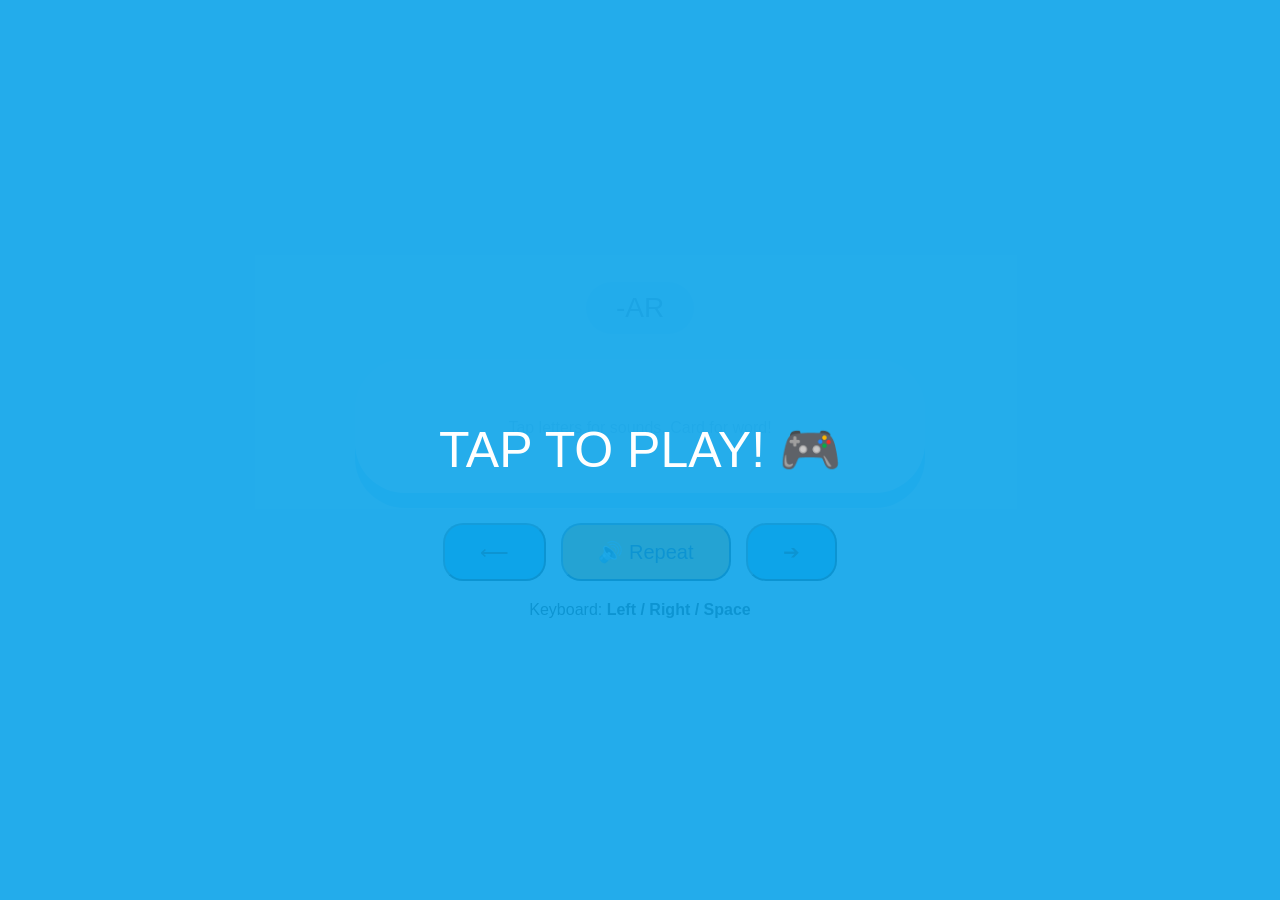
==== index.html @ c9468647 "Initial App Version" ====
<!DOCTYPE html>
<html lang="en">
<head>
    <meta charset="UTF-8">
    <meta name="viewport" content="width=device-width, initial-scale=1.0">
    <title>3 Letter Word Game</title>
    <link rel="stylesheet" href="style.css">
</head>
<body>
	<div id="start-overlay" onclick="startApp()">TAP TO PLAY! 🎮</div>

    <div class="app-container">
        <div id="word-family-indicator" class="family-label">-AR</div>

        <div class="card" onclick="speakWord()">
            <div id="word-text" class="word-letters"></div>
            <p class="tap-hint">Tap letters for sounds, Card for word!</p>
        </div>

        <div class="controls">
            <button class="nav-btn" style="background-color: #0ea5e9;" onclick="prevWord()">⟵</button>
            <button class="nav-btn" style="background-color: #f59e0b;" onclick="speakWord()">🔊 Repeat</button>
            <button class="nav-btn" style="background-color: #0ea5e9;" onclick="nextWord()">➔</button>
        </div>
        
        <div class="footer-hint">Keyboard: <b>Left / Right / Space</b></div>
    </div>

    <script src="script.js"></script>
</body>
</html>
---- style.css ----
body {
    background-color: #f0f9ff;
    margin: 0;
    display: flex;
    justify-content: center;
    align-items: center;
    min-height: 100vh;
    font-family: 'Arial Rounded MT Bold', sans-serif;
    overflow: hidden;
}

.app-container {
    display: flex;
    flex-direction: column;
    align-items: center;
}

.family-label {
    font-size: 28px;
    color: #94a3b8;
    background: #e0f2fe;
    padding: 10px 30px;
    border-radius: 50px;
    margin-bottom: 25px;
}

/* Previous styles remain, just update these specific classes: */

.card {
    background: white;
    padding: 40px 60px; /* Reduced vertical padding */
    border-radius: 50px;
    box-shadow: 0 15px 0 #bae6fd;
    min-width: 450px;    /* Slightly narrower */
    max-width: 90%;      /* Ensures it doesn't hit screen edges */
    margin-bottom: 30px; /* Space between card and buttons */
    cursor: pointer;
    display: flex;
    flex-direction: column;
    align-items: center;
}

.word-letters {
    font-size: 180px;    /* Slightly smaller to prevent overlap */
    display: flex;
    justify-content: center;
    align-items: center;
    gap: 0; 
    font-weight: bold;
    line-height: 1.1;    /* Keeps the vertical height tight */
    text-decoration: none !important;
}

/* Ensure individual letters don't have hidden underlines */
.word-letters span {
    display: inline-block;
    text-decoration: none !important;
    border: none !important;
    -webkit-text-decoration: none !important;
}

.tap-hint {
    color: #cbd5e1;
    font-size: 16px;     /* Smaller hint text */
    margin-top: 20px;
}

.controls {
    display: flex;
    gap: 15px;
    margin-bottom: 20px;
}

.nav-btn {
    padding: 15px 35px;  /* Slightly more compact buttons */
    font-size: 20px;
    border-radius: 20px;
}

.nav-btn.repeat { background-color: #f59e0b; box-shadow: 0 6px 0 #b45309; }

.nav-btn:active {
    transform: translateY(3px);
    box-shadow: 0 3px 0 #0284c7;
}

/* EXPLOSIVE CONFETTI */
.confetti-piece {
    position: absolute;
    width: 14px;
    height: 14px;
    top: -20px;
    border-radius: 3px;
    z-index: 100;
    animation: fall linear forwards;
}

@keyframes fall {
    0% { transform: translateY(0) rotate(0deg) translateX(0); opacity: 1; }
    25% { transform: translateY(25vh) rotate(90deg) translateX(20px); }
    50% { transform: translateY(50vh) rotate(180deg) translateX(-20px); }
    75% { transform: translateY(75vh) rotate(270deg) translateX(20px); }
    100% { transform: translateY(105vh) rotate(360deg) translateX(0); opacity: 0; }
}

.wiggle { animation: bounce 0.5s ease-in-out; }
@keyframes bounce {
    0%, 100% { transform: scale(1); }
    50% { transform: scale(1.1); }
}

#start-overlay {
    position: fixed;
    top: 0; left: 0; width: 100%; height: 100%;
    background: rgba(14, 165, 233, 0.9);
    display: flex;
    justify-content: center;
    align-items: center;
    z-index: 999;
    color: white;
    font-size: 50px;
    cursor: pointer;
}

/* Prevent accidental zooming when tapping fast on iPhone */
html {
    touch-action: manipulation;
}

/* Mobile Responsiveness for iPhone and Tablets */
@media (max-width: 600px) {
    .word-letters {
        font-size: 100px; /* Scales letters down for narrow screens */
    }
    .card {
        min-width: 90%;
        padding: 30px 20px;
    }
    #start-overlay {
        font-size: 30px; /* Better fit for phone screens */
    }
}
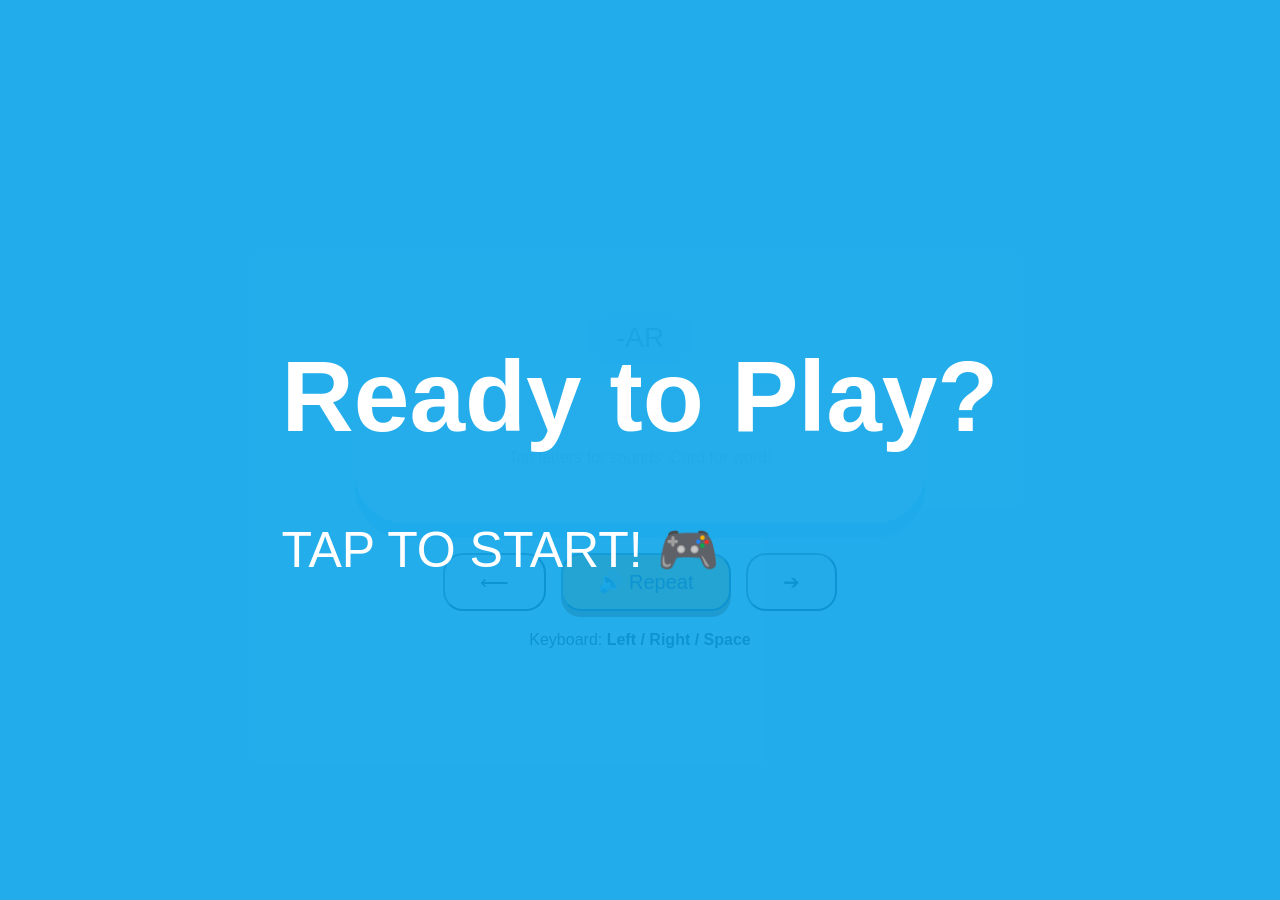
==== commit f246467e: "Add files via upload" ====
--- a/index.html
+++ b/index.html
@@ -2,30 +2,44 @@
 <html lang="en">
 <head>
     <meta charset="UTF-8">
-    <meta name="viewport" content="width=device-width, initial-scale=1.0">
-    <title>3 Letter Word Game</title>
+    <meta name="viewport" content="width=device-width, initial-scale=1.0, maximum-scale=1.0, user-scalable=no">
+    <title>Siya's Word Game</title>
     <link rel="stylesheet" href="style.css">
 </head>
 <body>
-	<div id="start-overlay" onclick="startApp()">TAP TO PLAY! 🎮</div>
+
+    <div id="start-overlay" onclick="startApp()">
+        <div class="start-content">
+            <h1>Ready to Play?</h1>
+            <p>TAP TO START! 🎮</p>
+        </div>
+    </div>
 
     <div class="app-container">
+        
+        <div id="star-container" class="star-display">
+            </div>
+
         <div id="word-family-indicator" class="family-label">-AR</div>
 
         <div class="card" onclick="speakWord()">
-            <div id="word-text" class="word-letters"></div>
+            <div id="word-text" class="word-letters">
+                </div>
             <p class="tap-hint">Tap letters for sounds, Card for word!</p>
         </div>
 
         <div class="controls">
-            <button class="nav-btn" style="background-color: #0ea5e9;" onclick="prevWord()">⟵</button>
-            <button class="nav-btn" style="background-color: #f59e0b;" onclick="speakWord()">🔊 Repeat</button>
-            <button class="nav-btn" style="background-color: #0ea5e9;" onclick="nextWord()">➔</button>
+            <button class="nav-btn prev" onclick="prevWord()" aria-label="Previous Word">⟵</button>
+            <button class="nav-btn repeat" onclick="speakWord()" aria-label="Repeat Word">🔊 Repeat</button>
+            <button class="nav-btn next" onclick="nextWord()" aria-label="Next Word">➔</button>
         </div>
         
-        <div class="footer-hint">Keyboard: <b>Left / Right / Space</b></div>
+        <div class="footer-hint">
+            Keyboard: <b>Left / Right / Space</b>
+        </div>
     </div>
 
     <script src="script.js"></script>
+
 </body>
 </html>
--- a/style.css
+++ b/style.css
@@ -139,4 +139,32 @@
     #start-overlay {
         font-size: 30px; /* Better fit for phone screens */
     }
+}
+
+.star-display {
+    font-size: 40px;
+    margin-bottom: 10px;
+    min-height: 50px; /* Keeps layout steady even with 0 stars */
+    display: flex;
+    gap: 10px;
+    justify-content: center;
+}
+
+.star-pop {
+    animation: starGrow 0.5s cubic-bezier(0.175, 0.885, 0.32, 1.275);
+}
+
+@keyframes starGrow {
+    0% { transform: scale(0); opacity: 0; }
+    100% { transform: scale(1); opacity: 1; }
+}
+
+/* Make the trophy star extra special */
+.trophy-animation {
+    animation: trophyBounce 1s infinite;
+}
+
+@keyframes trophyBounce {
+    0%, 100% { transform: translateY(0); }
+    50% { transform: translateY(-10px); }
 }
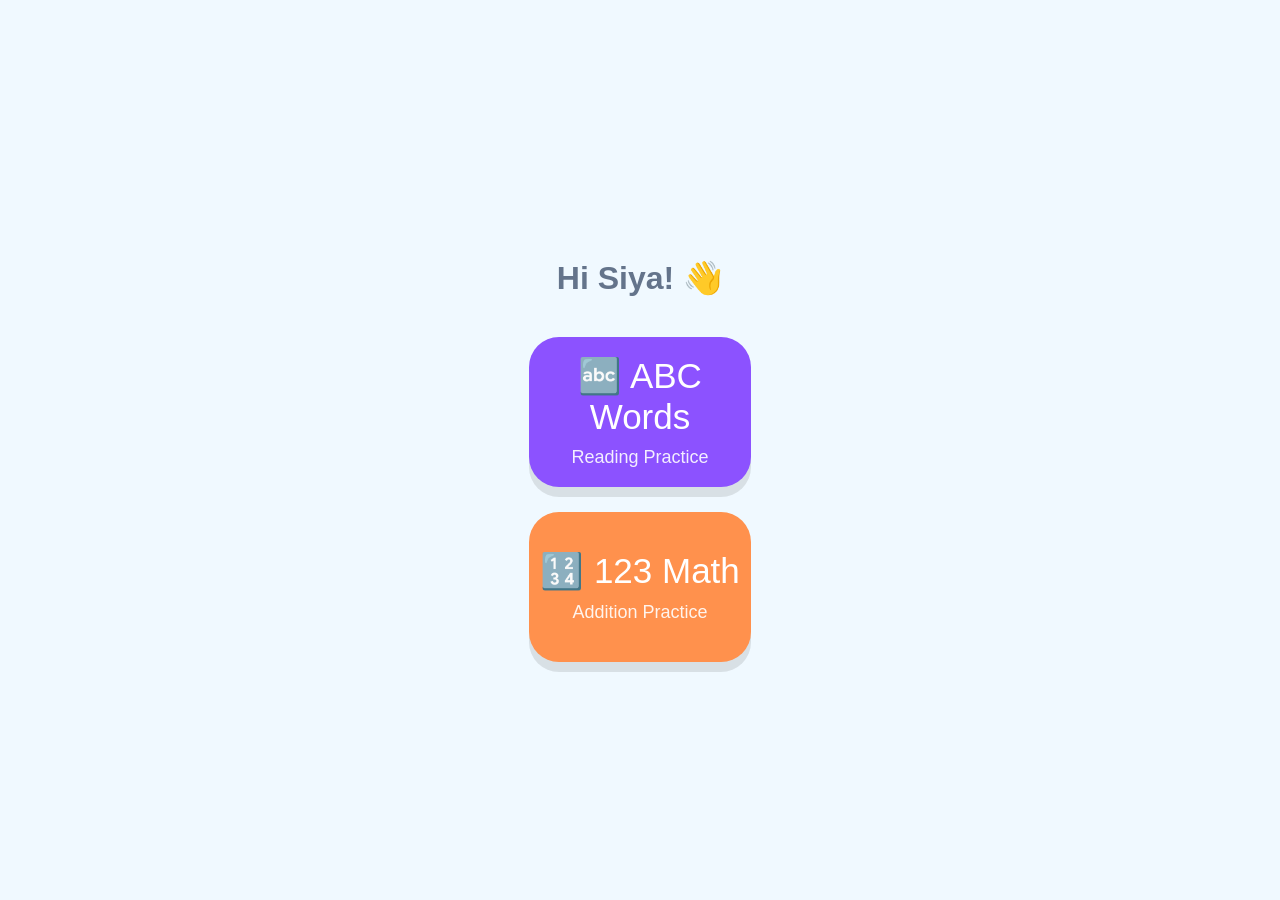
==== commit d213e657: "Add files via upload" ====
--- a/index.html
+++ b/index.html
@@ -3,43 +3,53 @@
 <head>
     <meta charset="UTF-8">
     <meta name="viewport" content="width=device-width, initial-scale=1.0, maximum-scale=1.0, user-scalable=no">
-    <title>Siya's Word Game</title>
+    <title>Siya's Learning Apps</title>
     <link rel="stylesheet" href="style.css">
+    <style>
+        .menu-container {
+            display: flex;
+            flex-direction: column;
+            gap: 25px;
+            width: 90%;
+            max-width: 400px;
+        }
+        .menu-btn {
+            height: 150px;
+            font-size: 35px;
+            border-radius: 30px;
+            border: none;
+            cursor: pointer;
+            color: white;
+            display: flex;
+            flex-direction: column;
+            justify-content: center;
+            align-items: center;
+            box-shadow: 0 10px 0 rgba(0,0,0,0.1);
+            transition: transform 0.1s;
+        }
+        .menu-btn:active { transform: translateY(5px); box-shadow: 0 5px 0 rgba(0,0,0,0.1); }
+        .word-btn { background-color: #8c52ff; } /* Purple */
+        .math-btn { background-color: #ff914d; } /* Orange */
+        .btn-subtext { font-size: 18px; opacity: 0.9; margin-top: 10px; }
+    </style>
 </head>
 <body>
 
-    <div id="start-overlay" onclick="startApp()">
-        <div class="start-content">
-            <h1>Ready to Play?</h1>
-            <p>TAP TO START! 🎮</p>
+    <div class="app-container">
+        <h1 style="color: #64748b; margin-bottom: 40px;">Hi Siya! 👋</h1>
+        
+        <div class="menu-container">
+            <button class="menu-btn word-btn" onclick="location.href='word.html'">
+                <span>🔤 ABC Words</span>
+                <span class="btn-subtext">Reading Practice</span>
+            </button>
+
+            <button class="menu-btn math-btn" onclick="location.href='math.html'">
+                <span>🔢 123 Math</span>
+                <span class="btn-subtext">Addition Practice</span>
+            </button>
         </div>
     </div>
 
-    <div class="app-container">
-        
-        <div id="star-container" class="star-display">
-            </div>
-
-        <div id="word-family-indicator" class="family-label">-AR</div>
-
-        <div class="card" onclick="speakWord()">
-            <div id="word-text" class="word-letters">
-                </div>
-            <p class="tap-hint">Tap letters for sounds, Card for word!</p>
-        </div>
-
-        <div class="controls">
-            <button class="nav-btn prev" onclick="prevWord()" aria-label="Previous Word">⟵</button>
-            <button class="nav-btn repeat" onclick="speakWord()" aria-label="Repeat Word">🔊 Repeat</button>
-            <button class="nav-btn next" onclick="nextWord()" aria-label="Next Word">➔</button>
-        </div>
-        
-        <div class="footer-hint">
-            Keyboard: <b>Left / Right / Space</b>
-        </div>
-    </div>
-
-    <script src="script.js"></script>
-
 </body>
 </html>
--- a/style.css
+++ b/style.css
@@ -167,4 +167,72 @@
 @keyframes trophyBounce {
     0%, 100% { transform: translateY(0); }
     50% { transform: translateY(-10px); }
+}
+
+.math-block {
+    display: flex;
+    flex-direction: column;
+    align-items: center;
+    margin: 0 15px;
+}
+
+.dots {
+    font-size: 45px;      /* Increased from 30px to make them "little big" */
+    color: #8b5cf6;     /* A clear, vibrant purple */
+    letter-spacing: 8px; /* Added more space between dots for easier counting */
+    margin-top: -5px;   /* Adjusted spacing to keep it tight with the number */
+    line-height: 1;
+}
+
+.math-operator {
+    font-size: 80px;
+    color: #94a3b8;
+    align-self: flex-start;
+    margin-top: 20px;
+}
+
+.correct-text {
+    color: #22c55e; /* Green */
+    font-weight: bold;
+    animation: popIn 0.3s ease;
+}
+
+.wrong-text {
+    color: #ef4444; /* Red */
+    font-weight: bold;
+    animation: shake 0.4s ease;
+}
+
+@keyframes popIn {
+    0% { transform: scale(0.5); }
+    100% { transform: scale(1); }
+}
+
+@keyframes shake {
+    0%, 100% { transform: translateX(0); }
+    25% { transform: translateX(-10px); }
+    75% { transform: translateX(10px); }
+}
+
+/* Top Left Home Button */
+.home-nav {
+    position: absolute;
+    top: 20px;
+    left: 20px;
+    background-color: #f1f5f9;
+    width: 60px;
+    height: 60px;
+    border-radius: 50%;
+    display: flex;
+    align-items: center;
+    justify-content: center;
+    text-decoration: none;
+    font-size: 30px;
+    box-shadow: 0 4px 6px rgba(0,0,0,0.1);
+    z-index: 100; /* Keeps it above the cards */
+}
+
+.home-nav:active {
+    transform: scale(0.9);
+    background-color: #e2e8f0;
 }
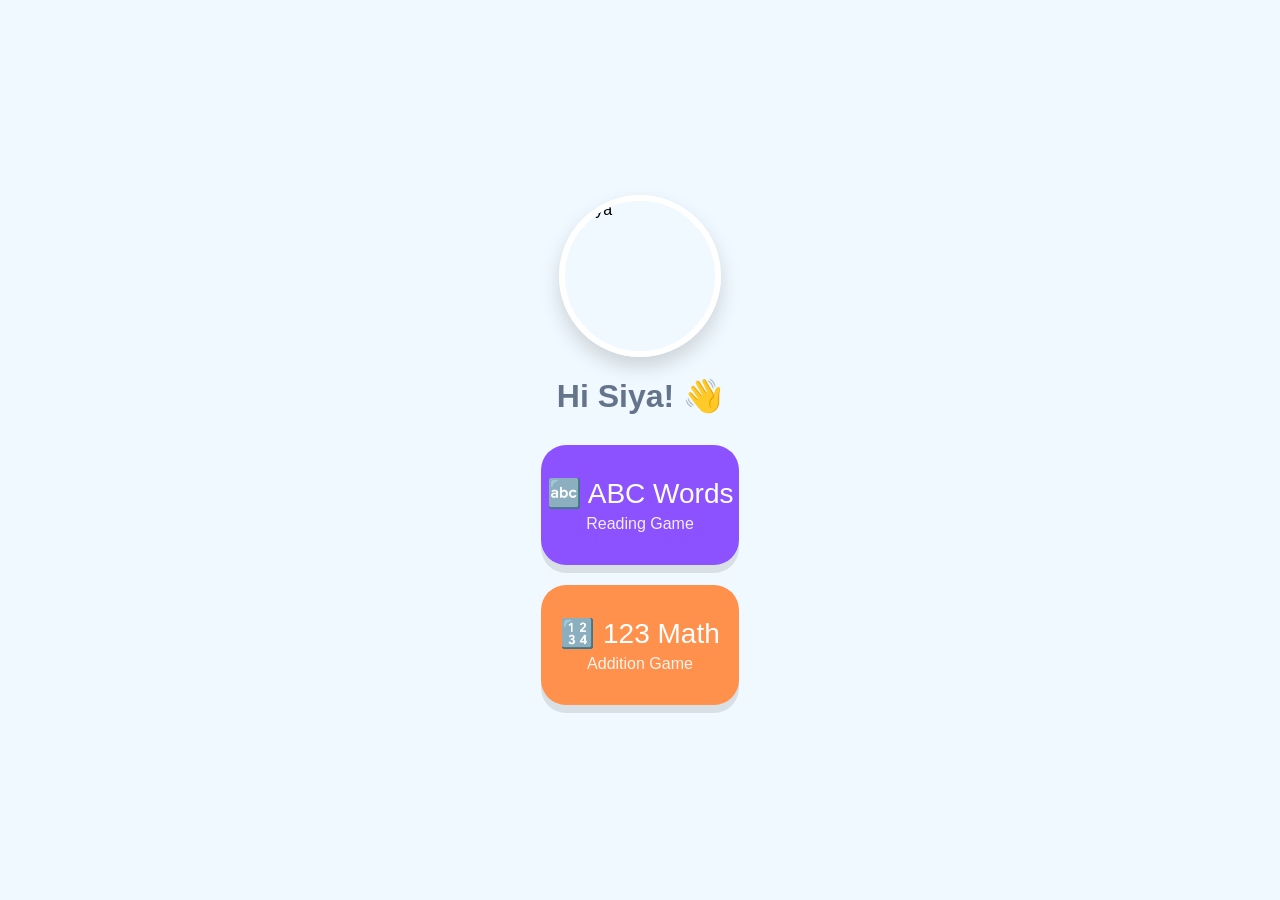
==== commit 5761f68c: "Add files via upload" ====
--- a/index.html
+++ b/index.html
@@ -6,17 +6,19 @@
     <title>Siya's Learning Apps</title>
     <link rel="stylesheet" href="style.css">
     <style>
+        /* Menu Specific Styles */
         .menu-container {
             display: flex;
             flex-direction: column;
-            gap: 25px;
-            width: 90%;
-            max-width: 400px;
+            gap: 20px;
+            width: 100%;
+            max-width: 350px;
+            margin-top: 20px;
         }
         .menu-btn {
-            height: 150px;
-            font-size: 35px;
-            border-radius: 30px;
+            height: 120px;
+            font-size: 28px;
+            border-radius: 25px;
             border: none;
             cursor: pointer;
             color: white;
@@ -24,29 +26,42 @@
             flex-direction: column;
             justify-content: center;
             align-items: center;
-            box-shadow: 0 10px 0 rgba(0,0,0,0.1);
+            box-shadow: 0 8px 0 rgba(0,0,0,0.1);
             transition: transform 0.1s;
         }
-        .menu-btn:active { transform: translateY(5px); box-shadow: 0 5px 0 rgba(0,0,0,0.1); }
-        .word-btn { background-color: #8c52ff; } /* Purple */
-        .math-btn { background-color: #ff914d; } /* Orange */
-        .btn-subtext { font-size: 18px; opacity: 0.9; margin-top: 10px; }
+        .menu-btn:active { transform: translateY(4px); box-shadow: 0 4px 0 rgba(0,0,0,0.1); }
+        .word-btn { background-color: #8c52ff; }
+        .math-btn { background-color: #ff914d; }
+        .btn-subtext { font-size: 16px; opacity: 0.9; margin-top: 5px; }
+
+        /* Photo Styles */
+        .profile-photo {
+            width: 150px;
+            height: 150px;
+            border-radius: 50%;
+            border: 6px solid white;
+            box-shadow: 0 10px 20px rgba(0,0,0,0.15);
+            object-fit: cover;
+            margin-bottom: 10px;
+        }
     </style>
 </head>
 <body>
 
     <div class="app-container">
-        <h1 style="color: #64748b; margin-bottom: 40px;">Hi Siya! 👋</h1>
+        <img src="siya.jpg" alt="Siya" class="profile-photo">
+
+        <h1 style="color: #64748b; margin: 10px 0;">Hi Siya! 👋</h1>
         
         <div class="menu-container">
             <button class="menu-btn word-btn" onclick="location.href='word.html'">
                 <span>🔤 ABC Words</span>
-                <span class="btn-subtext">Reading Practice</span>
+                <span class="btn-subtext">Reading Game</span>
             </button>
 
             <button class="menu-btn math-btn" onclick="location.href='math.html'">
                 <span>🔢 123 Math</span>
-                <span class="btn-subtext">Addition Practice</span>
+                <span class="btn-subtext">Addition Game</span>
             </button>
         </div>
     </div>
--- a/style.css
+++ b/style.css
@@ -28,16 +28,15 @@
 
 .card {
     background: white;
-    padding: 40px 60px; /* Reduced vertical padding */
-    border-radius: 50px;
-    box-shadow: 0 15px 0 #bae6fd;
-    min-width: 450px;    /* Slightly narrower */
-    max-width: 90%;      /* Ensures it doesn't hit screen edges */
-    margin-bottom: 30px; /* Space between card and buttons */
-    cursor: pointer;
+    padding: 30px 20px;
+    border-radius: 40px;
+    box-shadow: 0 15px 35px rgba(0,0,0,0.1);
+    width: 90%;
+    max-width: 450px;
     display: flex;
     flex-direction: column;
     align-items: center;
+    gap: 15px; /* Spacing between slots and bank */
 }
 
 .word-letters {
@@ -235,4 +234,92 @@
 .home-nav:active {
     transform: scale(0.9);
     background-color: #e2e8f0;
+}
+
+/* CSS for the circular profile photo */
+.profile-container {
+    margin-top: -30px; /* Pulls it slightly up */
+    display: flex;
+    justify-content: center;
+    width: 100%;
+}
+
+.profile-photo {
+    width: 150px;       /* Set the size you like (about 1/3 of the screen width) */
+    height: 150px;      /* Must match the width for a perfect circle */
+    border-radius: 50%; /* This creates the perfect circular crop */
+    border: 8px solid white; /* A nice white border for contrast */
+    box-shadow: 0 10px 15px rgba(0,0,0,0.1); /* Adds depth */
+    object-fit: cover; /* Ensures the photo fills the circle without stretching */
+}
+
+.word-slots-container {
+    display: flex;
+    justify-content: center;
+    gap: 12px;
+}
+
+.slot {
+    font-size: 70px;
+    font-weight: bold;
+    border-bottom: 6px solid #64748b;
+    width: 70px;
+    text-align: center;
+    min-height: 90px;
+    color: #1e293b;
+}
+
+.letter-btn {
+    background-color: #8c52ff;
+    color: white;
+    border: none;
+    border-radius: 15px;
+    font-size: 50px;
+    padding: 20px;
+    margin: 10px;
+    cursor: pointer;
+    box-shadow: 0 5px 0 #6d3ec7;
+}
+
+.letter-btn:active {
+    transform: translateY(3px);
+    box-shadow: 0 2px 0 #6d3ec7;
+}
+
+/* Card adjustment to fit the new content */
+.card {
+    min-height: 300px !important;
+    display: flex;
+    flex-direction: column;
+    justify-content: center;
+    align-items: center;
+}
+
+/* Styling for letters inside the card */
+.letter-bank {
+    display: flex;
+    justify-content: center;
+    gap: 15px;
+    margin-top: 20px;
+}
+
+.letter-piece {
+    background-color: #8c52ff;
+    color: white;
+    border: none;
+    border-radius: 15px;
+    font-size: 45px;
+    padding: 15px 25px;
+    cursor: pointer;
+    box-shadow: 0 6px 0 #6d3ec7;
+}
+
+.letter-piece:active {
+    transform: translateY(3px);
+    box-shadow: 0 2px 0 #6d3ec7;
+}
+
+.feedback-box {
+    font-size: 50px;
+    height: 60px;
 }
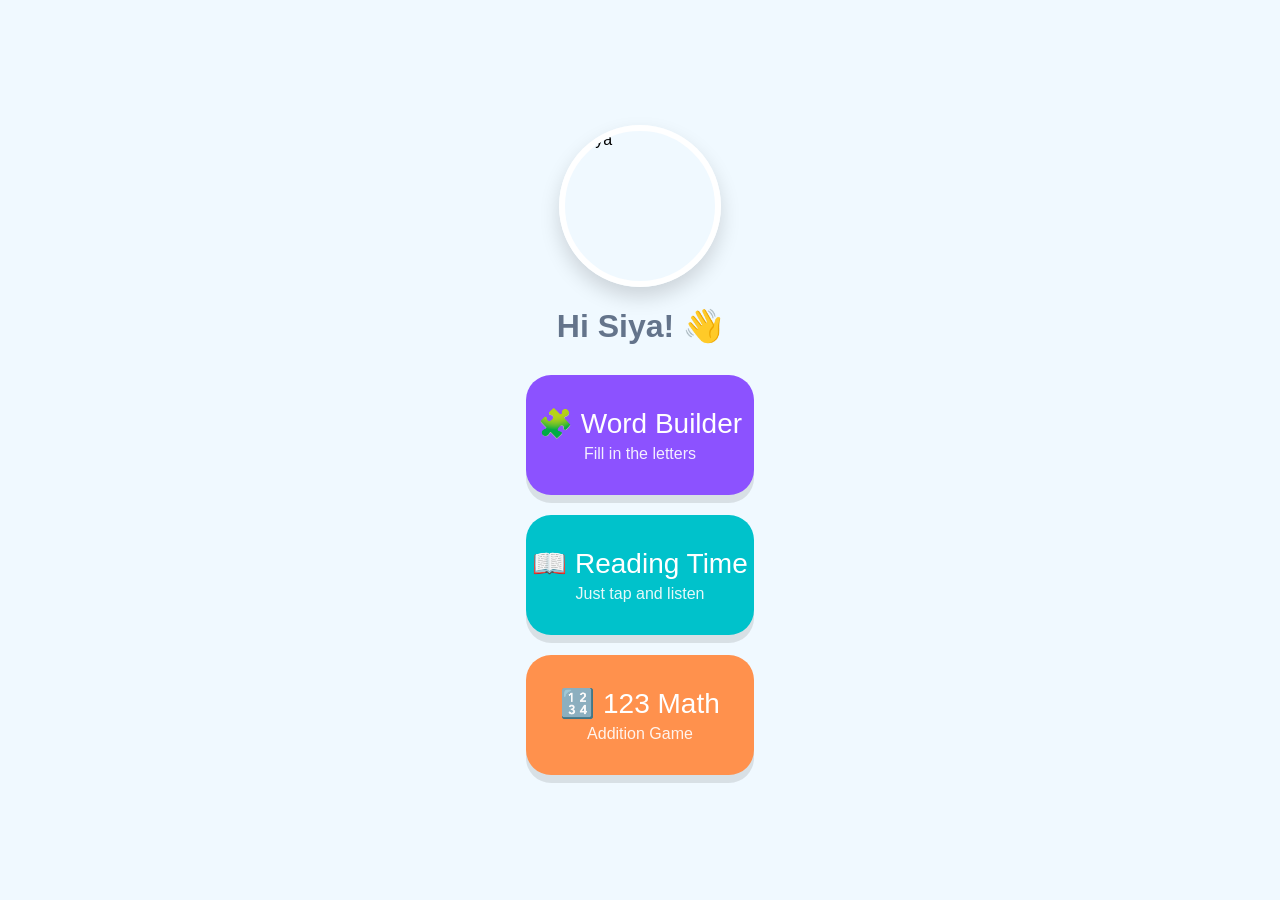
==== commit 02f6ffd3: "Add files via upload" ====
--- a/index.html
+++ b/index.html
@@ -48,23 +48,34 @@
 </head>
 <body>
 
+<body>
+
     <div class="app-container">
         <img src="siya.jpg" alt="Siya" class="profile-photo">
 
         <h1 style="color: #64748b; margin: 10px 0;">Hi Siya! 👋</h1>
-        
+
         <div class="menu-container">
+            
             <button class="menu-btn word-btn" onclick="location.href='word.html'">
-                <span>🔤 ABC Words</span>
-                <span class="btn-subtext">Reading Game</span>
+                <span>🧩 Word Builder</span>
+                <span class="btn-subtext">Fill in the letters</span>
+            </button>
+
+            <button class="menu-btn" style="background-color: #00C2CB;" onclick="location.href='word-read.html'">
+                <span>📖 Reading Time</span>
+                <span class="btn-subtext">Just tap and listen</span>
             </button>
 
             <button class="menu-btn math-btn" onclick="location.href='math.html'">
                 <span>🔢 123 Math</span>
                 <span class="btn-subtext">Addition Game</span>
             </button>
+            
         </div>
     </div>
 
 </body>
+
+</body>
 </html>
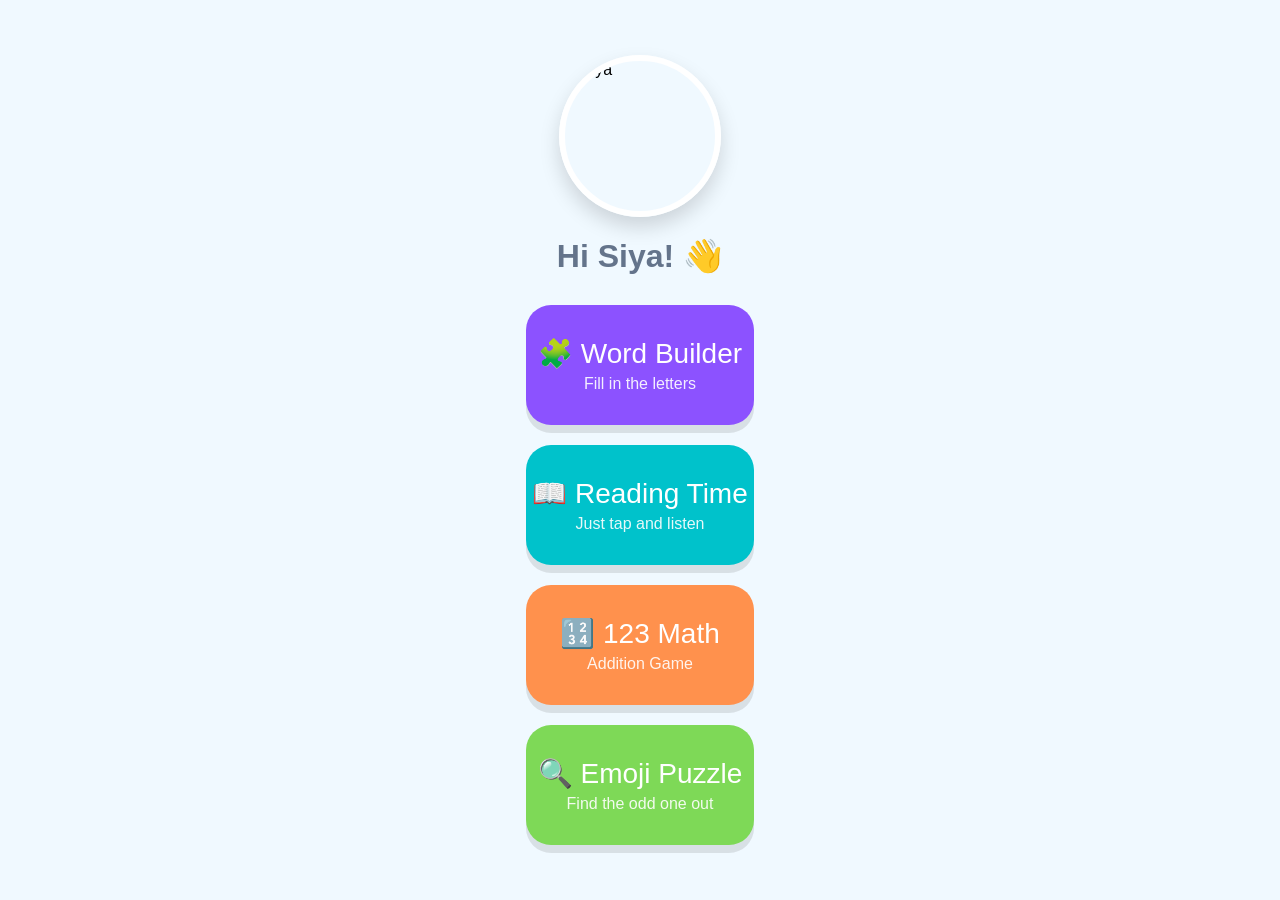
==== commit c9298dc1: "Add files via upload" ====
--- a/index.html
+++ b/index.html
@@ -71,6 +71,11 @@
                 <span>🔢 123 Math</span>
                 <span class="btn-subtext">Addition Game</span>
             </button>
+			
+			<button class="menu-btn" style="background-color: #7ED957;" onclick="location.href='puzzle.html'">
+				<span>🔍 Emoji Puzzle</span>
+				<span class="btn-subtext">Find the odd one out</span>
+			</button>
             
         </div>
     </div>
